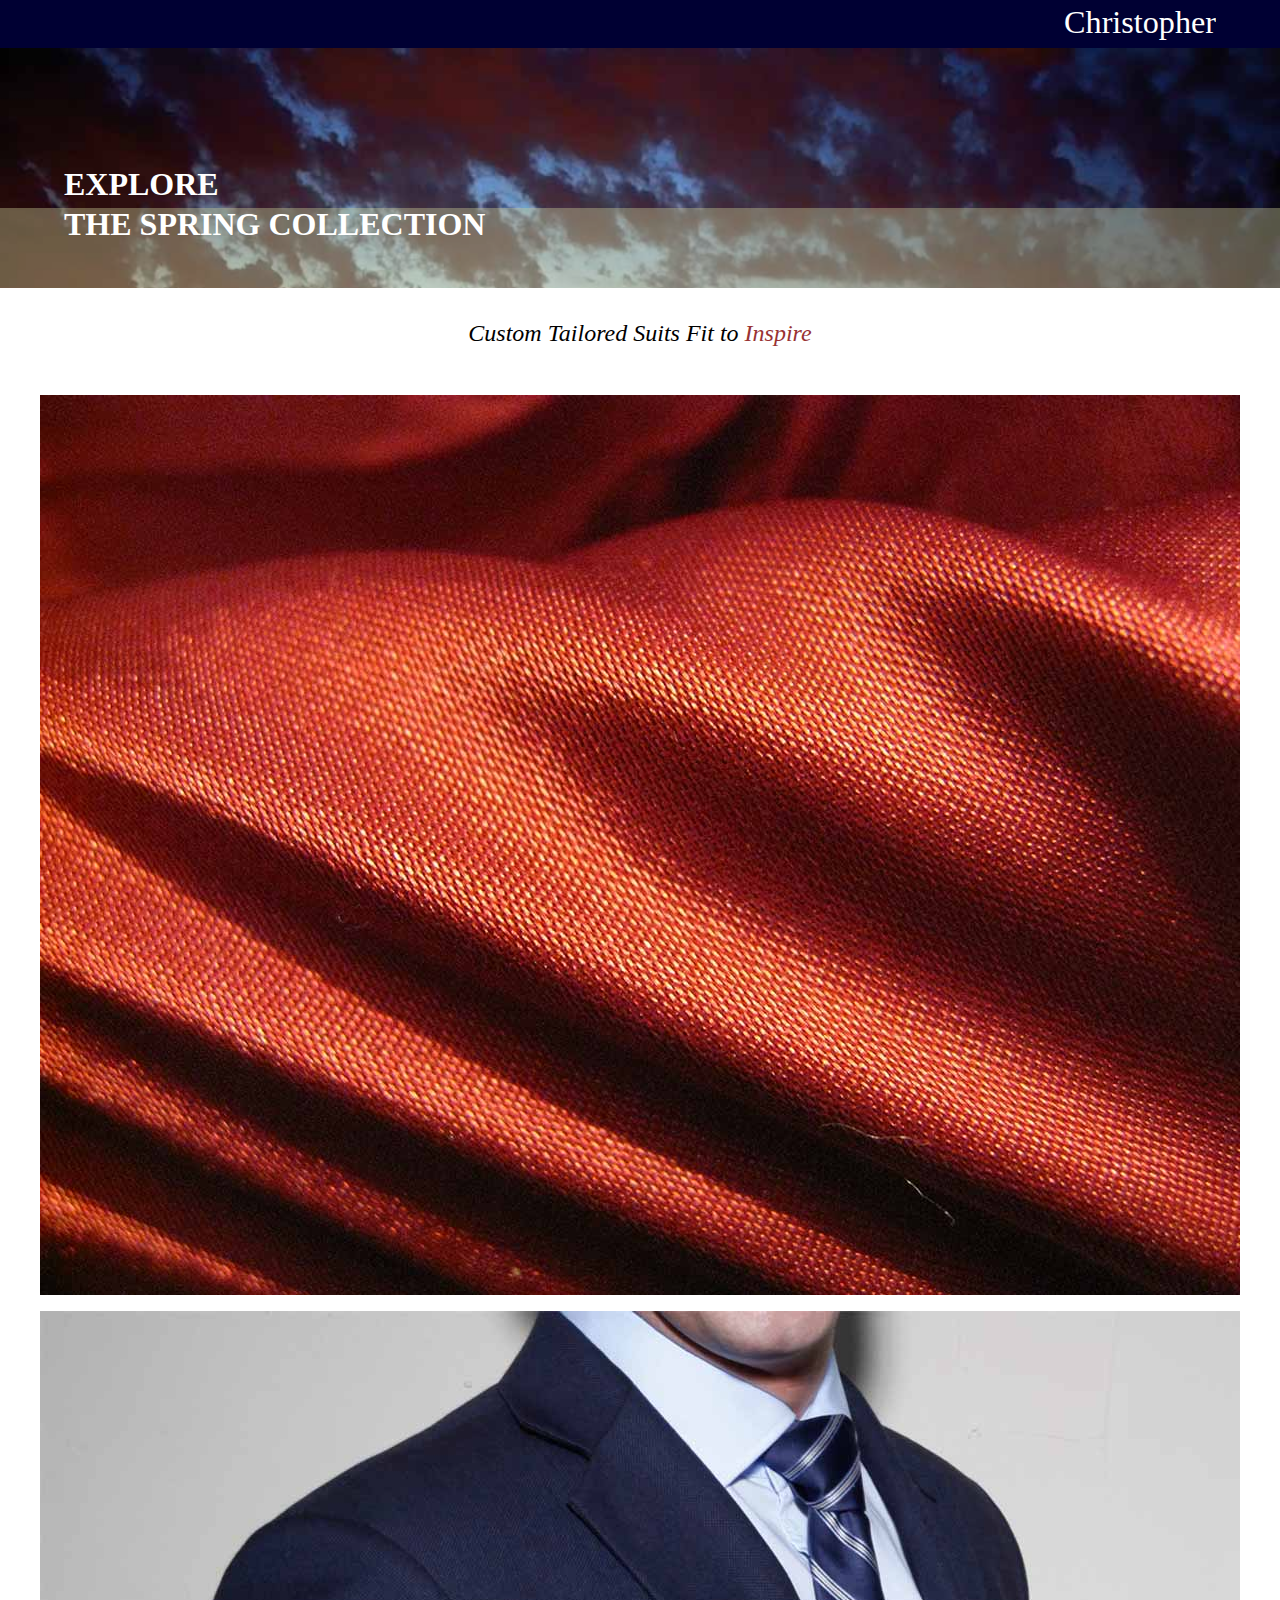
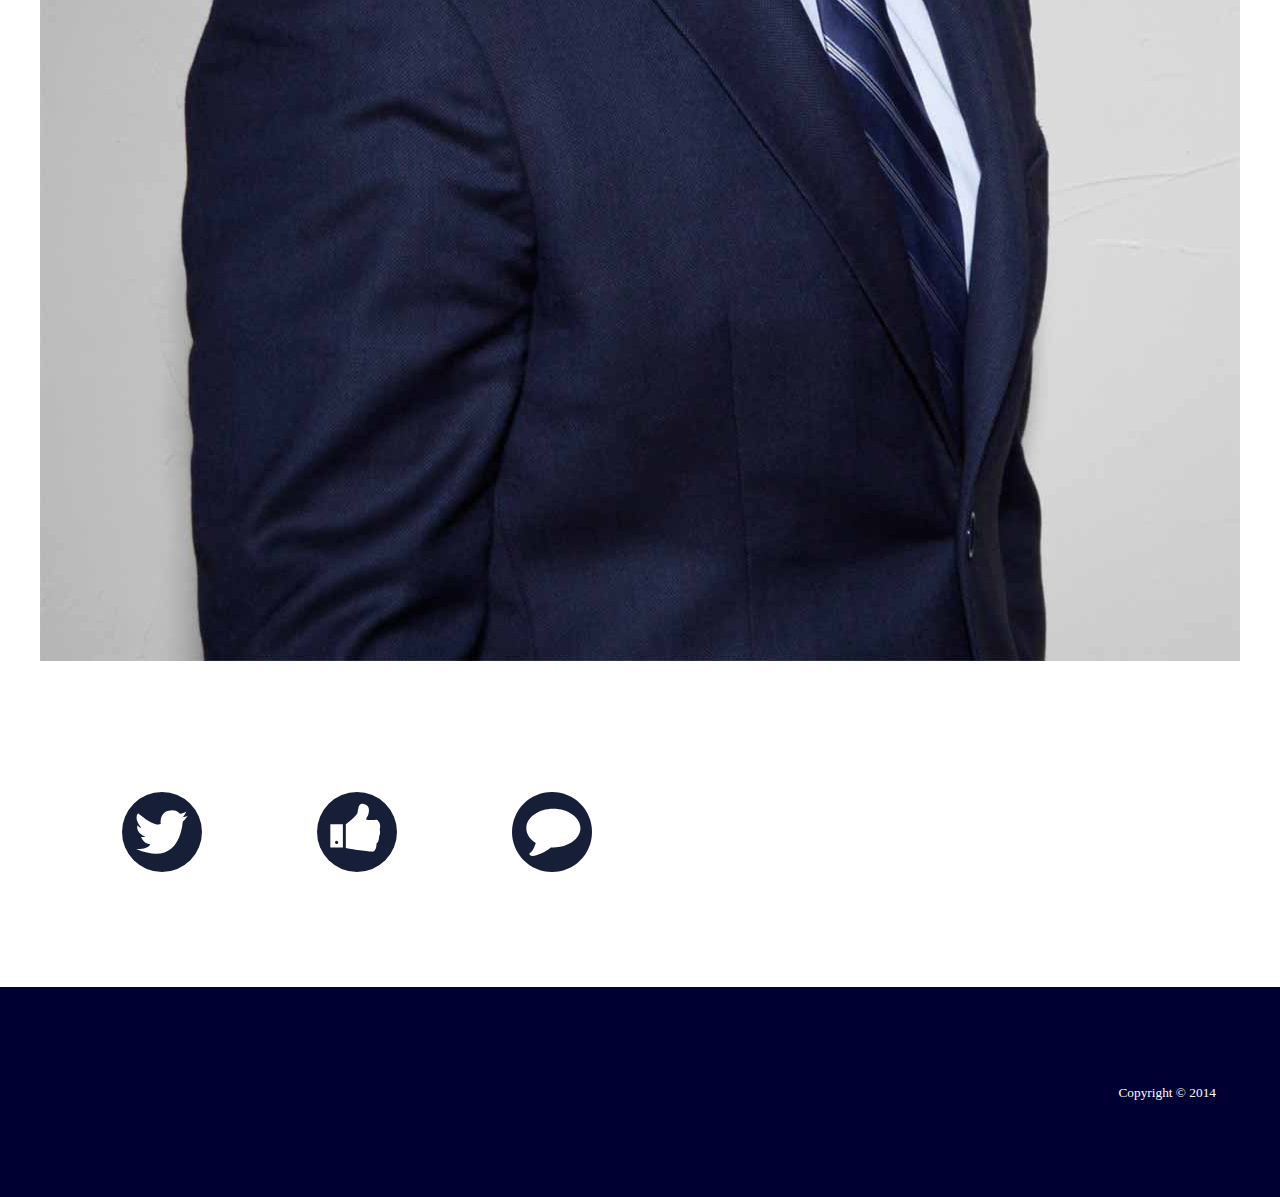
==== index.html @ 6fcc04fe "initial site" ====
<!DOCTYPE html>
<html lang="en-ca">
<head>
	<meta charset="utf-8">
	<title>Christopher Perry</title>
	<meta name="viewport" content="width=device-width,initial-scale=1">
    <link href="css/general.css" rel="stylesheet">
</head>
<body>
    
    <header class="masthead">
        <a href="vivkay.github.io/assignment3"><img src="images/logo-white.svg" alt="logo" class="logo"></a>
    </header>
    
    <div class="billboard">
        <div class="headline">
            <h1>Explore <br> the Spring Collection</h1>
        </div>
    </div>
        
    <h2>Custom Tailored Suits Fit to <span class="burgundy">Inspire</span></h2>
    
     <figure class="about">
        <a href="vivkay.github.io/about">
             <img src="images/satin.jpg" alt="suits">
        </a>
    </figure>
    
    <figure class="suits">
        <a href="vivkay.github.io/suits">
            <img src="images/suit.jpg">
        </a>
    </figure>
 
        <ul class="social">
            
            <li>
                <a href="https://www.twitter.com"> 
                    <img src="images/twitter.svg" alt="twitter">
                </a>
            </li>
            
            <li>
                <a href="https://www.facebook.com"> 
                    <img src="images/facebook.svg" alt="facebook">
                </a>
            </li>
            
            <li>
                <a href="https://www.gmail.com"> 
                    <img src="images/chat.svg" alt="chat">
                </a>
            </li>
            
        </ul>
    
    <footer>
        <p class="copyright"><small>Copyright © 2014</small></p>
    </footer>
    
</body>
</html>
---- css/general.css ----
@charset "utf-8";

@-moz-viewport { width: device-width; scale: 1; }
@-ms-viewport { width: device-width; scale: 1; }
@-o-viewport { width: device-width; scale: 1; }
@-webkit-viewport { width: device-width; scale: 1; }
@viewport { width: device-width; scale: 1; }

* {
	-moz-box-sizing: border-box;
	-webkit-box-sizing: border-box;
	box-sizing: border-box;
}

html {
	-moz-text-size-adjust: 100%;
	-ms-text-size-adjust: 100%;
	-webkit-text-size-adjust: 100%;
	text-size-adjust: 100%;
    font-size: 100%;
}

img {
	width: 100%;
    display: block;
}

body {
    margin: 0;
    padding: 0;
}

.masthead {
    background-color: #000033;
    overflow: hidden;
}

.logo {
    height: 2rem;
    width: auto;
    margin: .5rem 5%;
    float: right;
}

.billboard {
    overflow: hidden;
    background-image: url(../images/city.jpg);
    background-color: black;
    background-repeat: no-repeat;
    background-position: absolute;
    background-size: 100%;
}

billboard-about {
    overflow: hidden;
    background-image: url(../images/city.jpg);
    background-color: black;
    background-repeat: no-repeat;
    background-position: absolute;
    background-size: 100%;
}

.billboard-suits {
    overflow: hidden;
    background-image: url(../images/wine.jpg);
    background-color: black;
    background-repeat: no-repeat;
    background-position: absolute;
    background-size: 100%;
}

h1 {
    position: relative;
    top: -3rem;
    font-family: "Didot", "Garamond", serif;
    font-weight: bold;
    font-size: 2rem;
    line-height: 2.5rem;
    color: white;
    text-transform: uppercase;
    padding: 0.25rem 5%;
    margin: 10rem 0rem; 
}

.headline {
    margin: 0;
    padding: 0;
    height: 5rem;
    background-color: rgba(204, 204, 153, .4);
}

h2 {
    margin: 2rem 10%;
    font: "Didot", "Garamond", serif;
    font-weight: lighter;
    font-size: 1.5rem;
    font-style:italic;
    text-align: center;
}

h3 {
    margin: 1.5rem 10%;
    font: "Didot", "Garamond", serif;
    font-weight: lighter;
    font-size: 1.25rem;
    font-style:italic;
    text-align: center;
}

.burgundy {
    color: #993333;
}

.about {
    float: left;
}

article {
    margin: 0;
    padding: 0;
}

.social {
    overflow: hidden;
    margin: 0;
    padding: 0 5%;
}

.social li {
    float: left;
    list-style-type: none;
    width: 5rem;
    margin: 10% 5%;
    padding: 0;
}

.social li:last-child {
    margin-right: 0;
}

.copyright {
    float: right;
}

.address {
    text-align: center;
    background-color: beige;
}

footer {
    margin: 0;
    padding: 5rem 5%;
    background-color: #000033;
    overflow: hidden;
    color: white;
    clear: both;
}
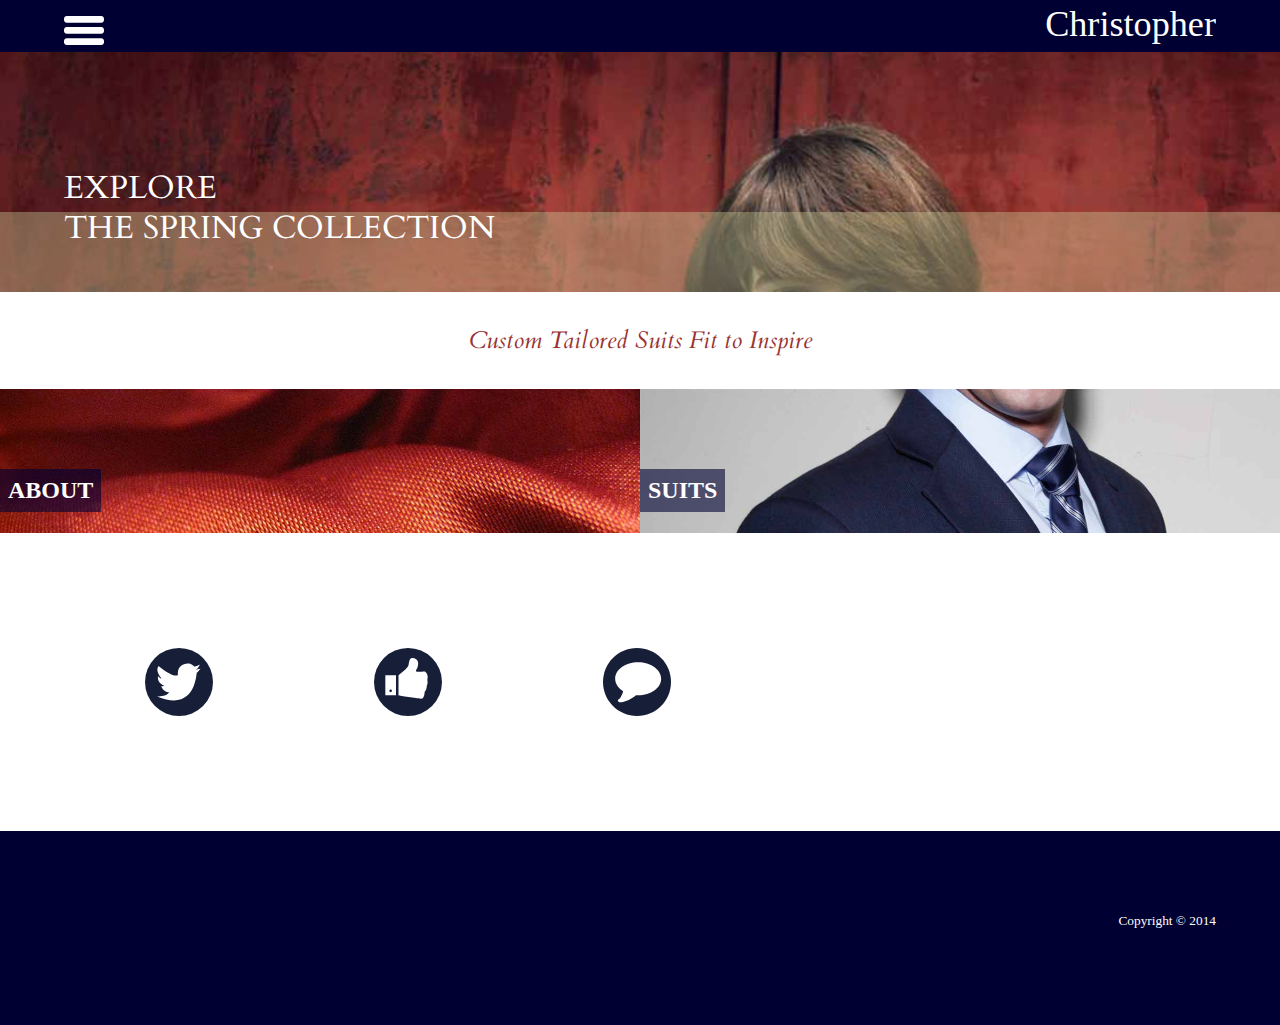
==== commit 24eb5b9a: "initial commit" ====
--- a/index.html
+++ b/index.html
@@ -1,6 +1,8 @@
 <!DOCTYPE html>
 <html lang="en-ca">
 <head>
+    <link href='http://fonts.googleapis.com/css?family=Cardo:700,400italic' rel='stylesheet' type='text/css'>
+    <link href='http://fonts.googleapis.com/css?family=Open+Sans:700' rel='stylesheet' type='text/css'>
 	<meta charset="utf-8">
 	<title>Christopher Perry</title>
 	<meta name="viewport" content="width=device-width,initial-scale=1">
@@ -9,28 +11,44 @@
 <body>
     
     <header class="masthead">
-        <a href="vivkay.github.io/assignment3"><img src="images/logo-white.svg" alt="logo" class="logo"></a>
+        <a href="index.html"><img src="images/logo-white.svg" alt="logo" class="logo"></a>
     </header>
+
+    <a href="#nav" class="nav-btn" data-state="inactive"><img src="images/hamburger.svg">Navigate</a>
     
+    <nav class="nav-top">	
+            <ul>
+				<li><a href="about.html">About</a></li>
+				<li><a href="products.html">
+Suits</a></li>
+			</ul>
+        </nav>
+   
     <div class="billboard">
         <div class="headline">
             <h1>Explore <br> the Spring Collection</h1>
         </div>
     </div>
         
-    <h2>Custom Tailored Suits Fit to <span class="burgundy">Inspire</span></h2>
+    <h2><span class="burgundy">Custom Tailored Suits Fit to Inspire</span></h2>
     
-     <figure class="about">
-        <a href="vivkay.github.io/about">
-             <img src="images/satin.jpg" alt="suits">
-        </a>
-    </figure>
+    <div class="buckets">
     
-    <figure class="suits">
-        <a href="vivkay.github.io/suits">
-            <img src="images/suit.jpg">
-        </a>
-    </figure>
+         <figure>
+                <a href="about.html">
+                    <img src="images/satin.jpg" alt="About">
+                    <figcaption class="bucket-links">About</figcaption>
+                </a>
+            </figure>
+
+        <figure>
+                <a href="products.html">
+                    <img src="images/suit.jpg" alt="Suits">
+                    <figcaption class="bucket-links">Suits</figcaption>
+                </a>
+            </figure>  
+        
+    </div>
  
         <ul class="social">
             
@@ -55,7 +73,11 @@
         </ul>
     
     <footer>
+        
         <p class="copyright"><small>Copyright © 2014</small></p>
+        
+        <script src="js/toggle.js"></script>
+        
     </footer>
     
 </body>
--- a/css/general.css
+++ b/css/general.css
@@ -26,7 +26,7 @@
 }
 
 body {
-    margin: 0;
+    margin: 0rem 0 0;
     padding: 0;
 }
 
@@ -36,44 +36,115 @@
 }
 
 .logo {
-    height: 2rem;
+    height: 2.25rem;
     width: auto;
     margin: .5rem 5%;
     float: right;
 }
 
+.nav-top {
+	max-height: 0; 
+    background-color: #000033;
+    overflow:hidden;
+
+	-moz-transition: all 250ms linear;
+	-o-transition: all 250ms linear;
+	-webkit-transition: all 250ms linear;
+	transition: all 250ms linear;
+}
+
+.nav-top[data-state="expanded"] {
+	max-height: 9rem;
+}
+
+.nav-top ul { 
+	margin: 0;
+    padding: 1.5rem 0;
+    list-style-type: none;
+}
+
+.nav-top a,
+.nav-top a:link,
+.nav-top a:visited {
+	display: block;
+	font-size: 1.25rem;
+    padding: 1rem 5%;
+	color: white;
+	text-decoration: none;
+}
+
+.nav-btn,
+.nav-btn:link,
+.nav-btn:visited {
+	height: 2rem;
+    width: 2.5rem;
+	overflow: hidden;
+    position: absolute;
+    top: 1rem;
+    left: 5%;
+	background: transparent url("../images/icon-nav.svg") no-repeat 0 0;
+	text-indent: 100%;
+	white-space: nowrap; 
+}
+
 .billboard {
+    overflow: hidden;
+    background-image: url(../images/billboard.jpg);
+    background-color: black;
+    background-repeat: no-repeat;
+    background-position: absolute;
+    background-size: 100%;
+}
+
+.billboard-about {
     overflow: hidden;
     background-image: url(../images/city.jpg);
     background-color: black;
     background-repeat: no-repeat;
     background-position: absolute;
     background-size: 100%;
-}
-
-billboard-about {
-    overflow: hidden;
-    background-image: url(../images/city.jpg);
-    background-color: black;
+    height: 15rem;
+}
+
+.billboard-suits {
+    overflow: hidden;
+    background-image: url(../images/wine.jpg);
     background-repeat: no-repeat;
-    background-position: absolute;
+    background-position: repeat;
     background-size: 100%;
-}
-
-.billboard-suits {
-    overflow: hidden;
-    background-image: url(../images/wine.jpg);
-    background-color: black;
-    background-repeat: no-repeat;
-    background-position: absolute;
-    background-size: 100%;
+    height: 15rem;
+}
+
+.headline {
+    margin: 0;
+    padding: 0;
+    height: 5rem;
+    background-color: rgba(204, 204, 153, .4);
+}
+
+.headline-suits {
+    margin: 0;
+    padding: 0;
+    height: 5rem;
+    background-color: rgba(102, 0, 0, .4);
+}
+
+.headline-about {
+    margin: 0;
+    padding: 0;
+    height: 5rem;
+    background-color: rgba(0, 0, 51, .4);
+}
+
+p {
+    margin-top: 0;
 }
 
 h1 {
     position: relative;
     top: -3rem;
-    font-family: "Didot", "Garamond", serif;
-    font-weight: bold;
+    font-family: "Cardo", serif;
+    font-weight: normal;
     font-size: 2rem;
     line-height: 2.5rem;
     color: white;
@@ -82,31 +153,95 @@
     margin: 10rem 0rem; 
 }
 
-.headline {
-    margin: 0;
-    padding: 0;
-    height: 5rem;
-    background-color: rgba(204, 204, 153, .4);
+.h1suits {
+    position: relative;
+    top: 1rem;
+    font-family: "Cardo", serif;
+    font-weight: normal;
+    font-size: 2rem;
+    line-height: 2.5rem;
+    color: white;
+    text-transform: uppercase;
+    padding: 0.25rem 5%;
+    margin: 10rem 0rem; 
+}
+
+.h1about {
+    position: relative;
+    top: 1rem;
+    font-family: "Cardo", serif;
+    font-weight: normal;
+    font-size: 2rem;
+    line-height: 2.5rem;
+    color: white;
+    text-transform: uppercase;
+    padding: 0.25rem 5%;
+    margin: 10rem 0rem; 
 }
 
 h2 {
     margin: 2rem 10%;
-    font: "Didot", "Garamond", serif;
+    font-family: 'Cardo', 'serif';
     font-weight: lighter;
     font-size: 1.5rem;
     font-style:italic;
     text-align: center;
-}
-
-h3 {
-    margin: 1.5rem 10%;
+    color: #000033;
+}
+
+.subhead {
+    font-family: "Open Sans", sans-serif;
+    font-weight: 700;
+    font-size: 1rem;
+    color: #993333;
+    margin-bottom: 0;
+}
+
+h5 {
     font: "Didot", "Garamond", serif;
+    font-weight: bold;
+    font-size: 1.25rem;
+    color: #000033;
+    margin-bottom: 0;
+    margin-top: .5rem;
+}
+
+.bucket-links {
+    font: "Didot", "Garamond", serif;
+    font-weight: bold;
+    font-size: 1.5rem;
+    color: white;
+    position: absolute;
+    text-transform: uppercase;
+    top: 5rem;
+    background-color: rgba(0, 0, 51, .6); 
+    padding: .5rem;
+    text-decoration: none;
+}
+
+.buckets {
+    position: relative;
+    size: 50%;
+    display: inline;
+}
+
+.buckets figure {
+    float: left;
+    width: 50%;
+    height: 9rem;
+    overflow: hidden;
+    margin: 0;
+    padding:0 0 4rem;
+}
+
+.details{
+    font-family: "Didot", "Garamond", serif;
     font-weight: lighter;
-    font-size: 1.25rem;
-    font-style:italic;
-    text-align: center;
-}
-
+    font-size: 1rem;
+    color: black;
+    margin: .25rem 0 2.5em;
+}
+  
 .burgundy {
     color: #993333;
 }
@@ -116,7 +251,7 @@
 }
 
 article {
-    margin: 0;
+    margin:0;
     padding: 0;
 }
 
@@ -124,14 +259,16 @@
     overflow: hidden;
     margin: 0;
     padding: 0 5%;
+    width: 100%;
 }
 
 .social li {
     float: left;
     list-style-type: none;
-    width: 5rem;
-    margin: 10% 5%;
-    padding: 0;
+    width: 4.25rem;
+    margin: 10% 7%;
+    padding: 0;
+    display: inline-block;
 }
 
 .social li:last-child {
@@ -145,7 +282,13 @@
 .address {
     text-align: center;
     background-color: beige;
-}
+    padding: 2rem;
+}
+
+.name {
+    font-size: 1rem;
+    color: gray;
+}  
 
 footer {
     margin: 0;
@@ -154,4 +297,94 @@
     overflow: hidden;
     color: white;
     clear: both;
+}
+
+.left-image {
+    float: left;
+    width: 50%;
+    margin-right: 0.25rem;
+    margin-bottom: 2rem;
+    display: inline;
+}
+
+.buttons {
+    margin: 0;
+    padding: 0;
+    height: 8rem;
+    overflow: hidden;
+}
+
+.left-button {
+    position: relative;
+    float: left;
+    width: 50%;
+    margin: 0;
+    display: inline;
+}
+
+.right-button {
+    position: relative;
+    float: right;
+    width: 50%;
+    margin-left: 0;
+    display: inline;
+}
+
+.pairings {
+    margin: 0;
+    padding: 0;
+    height: 8rem;
+    overflow: hidden;
+}
+
+.pairs {
+    position: relative;
+    float: left;
+    width: 100%;
+    height: 5rem;
+    display: inline;
+    background: gray;
+    padding: 0% 0% 0% 5%;
+}
+
+.left-pair {
+    position: relative;
+    float: left;
+    width: 25%;
+    margin: 0;
+    display: inline;
+}
+
+.right-pair {
+    position: relative;
+    float: left;
+    width: 25%;
+    margin-left: 0;
+    display: inline;
+}
+
+.right-info {
+    float: right;
+    width: 30%;
+    display: inline-block;
+}
+
+.stacked {
+    overflow: hidden;
+    margin: 0 5% 1.5rem;
+    padding: 0;
+}
+
+.stacked img {
+    float: left;
+    width: 45%; 
+    margin: 0 5% 0 0;
+    padding: 0;
+}
+
+.stacked figcaption {
+    float: right;
+    width: 50%;
+    margin: 0;
+    padding: 0;
 }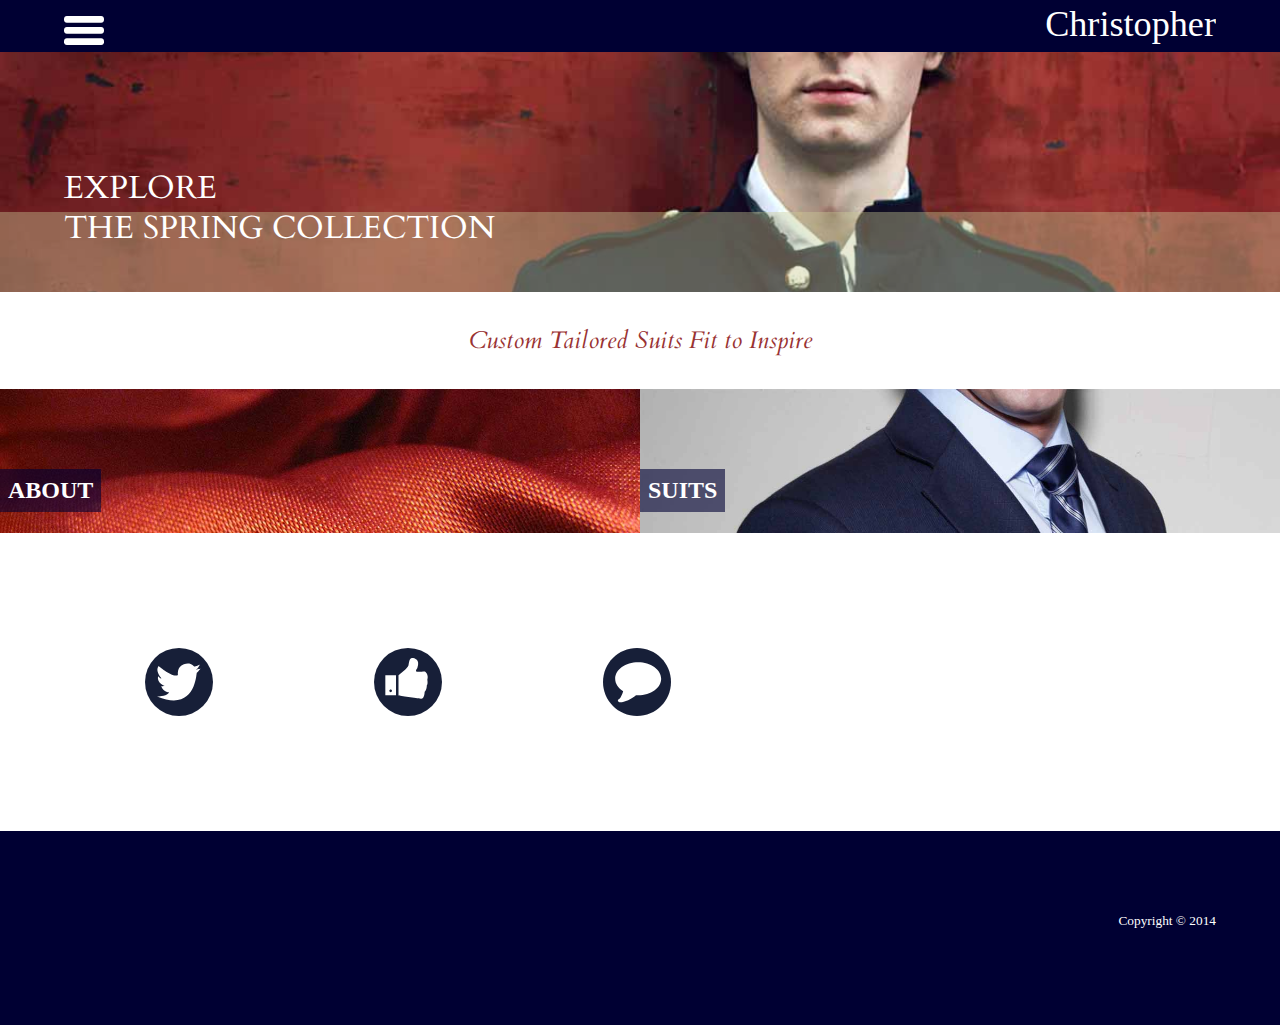
==== commit c77b27e0: "indentation" ====
--- a/index.html
+++ b/index.html
@@ -1,83 +1,89 @@
 <!DOCTYPE html>
 <html lang="en-ca">
 <head>
+	<meta charset="utf-8">
+	<title>Christopher Perry Suits</title>
+	<meta name="viewport" content="width=device-width,initial-scale=1">
+    <link href="css/general.css" rel="stylesheet">
     <link href='http://fonts.googleapis.com/css?family=Cardo:700,400italic' rel='stylesheet' type='text/css'>
     <link href='http://fonts.googleapis.com/css?family=Open+Sans:700' rel='stylesheet' type='text/css'>
-	<meta charset="utf-8">
-	<title>Christopher Perry</title>
-	<meta name="viewport" content="width=device-width,initial-scale=1">
-    <link href="css/general.css" rel="stylesheet">
 </head>
 <body>
     
     <header class="masthead">
-        <a href="index.html"><img src="images/logo-white.svg" alt="logo" class="logo"></a>
+        
+        <a href="index.html">
+            <img src="images/logo-white.svg" alt="logo" class="logo">
+        </a>
+
+        <a href="#nav" class="nav-btn" data-state="inactive">Navigate</a>
+    
+        <nav class="nav-top">	
+            <ul>
+                <li><a href="about.html">ABOUT</a></li>
+                <li><a href="products.html">SUITS</a></li>
+            </ul>
+        </nav>
+        
     </header>
-
-    <a href="#nav" class="nav-btn" data-state="inactive"><img src="images/hamburger.svg">Navigate</a>
-    
-    <nav class="nav-top">	
-            <ul>
-				<li><a href="about.html">About</a></li>
-				<li><a href="products.html">
-Suits</a></li>
-			</ul>
-        </nav>
    
     <div class="billboard">
         <div class="headline">
             <h1>Explore <br> the Spring Collection</h1>
         </div>
     </div>
+    
+    <article>
         
-    <h2><span class="burgundy">Custom Tailored Suits Fit to Inspire</span></h2>
-    
-    <div class="buckets">
-    
-         <figure>
-                <a href="about.html">
+        <h2>
+            <span class="burgundy">Custom Tailored Suits Fit to Inspire</span>
+        </h2>
+
+        <div class="buckets">
+
+            <a href="about.html">
+                <figure>
                     <img src="images/satin.jpg" alt="About">
                     <figcaption class="bucket-links">About</figcaption>
-                </a>
-            </figure>
+                </figure>
+            </a>
 
-        <figure>
-                <a href="products.html">
+            <a href="products.html">
+                <figure>
                     <img src="images/suit.jpg" alt="Suits">
                     <figcaption class="bucket-links">Suits</figcaption>
-                </a>
-            </figure>  
-        
-    </div>
- 
+                </figure>
+            </a>
+
+        </div>
+
         <ul class="social">
-            
+
             <li>
                 <a href="https://www.twitter.com"> 
                     <img src="images/twitter.svg" alt="twitter">
                 </a>
             </li>
-            
+
             <li>
                 <a href="https://www.facebook.com"> 
                     <img src="images/facebook.svg" alt="facebook">
                 </a>
             </li>
-            
+
             <li>
                 <a href="https://www.gmail.com"> 
                     <img src="images/chat.svg" alt="chat">
                 </a>
             </li>
-            
+
         </ul>
+        
+    </article>
     
     <footer>
-        
         <p class="copyright"><small>Copyright © 2014</small></p>
-        
         <script src="js/toggle.js"></script>
-        
     </footer>
     
 </body>
--- a/css/general.css
+++ b/css/general.css
@@ -54,12 +54,12 @@
 }
 
 .nav-top[data-state="expanded"] {
-	max-height: 9rem;
+	max-height: 12rem;
 }
 
 .nav-top ul { 
 	margin: 0;
-    padding: 1.5rem 0;
+    padding: 4rem 0;
     list-style-type: none;
 }
 
@@ -82,7 +82,7 @@
     position: absolute;
     top: 1rem;
     left: 5%;
-	background: transparent url("../images/icon-nav.svg") no-repeat 0 0;
+	background: transparent url("../images/hamburger.svg") no-repeat 0 0;
 	text-indent: 100%;
 	white-space: nowrap; 
 }
@@ -91,8 +91,8 @@
     overflow: hidden;
     background-image: url(../images/billboard.jpg);
     background-color: black;
+    background-position: center center;
     background-repeat: no-repeat;
-    background-position: absolute;
     background-size: 100%;
 }
 
@@ -101,7 +101,7 @@
     background-image: url(../images/city.jpg);
     background-color: black;
     background-repeat: no-repeat;
-    background-position: absolute;
+    background-position: center center;
     background-size: 100%;
     height: 15rem;
 }
@@ -110,7 +110,7 @@
     overflow: hidden;
     background-image: url(../images/wine.jpg);
     background-repeat: no-repeat;
-    background-position: repeat;
+    background-position: center center;
     background-size: 100%;
     height: 15rem;
 }
@@ -221,7 +221,7 @@
 
 .buckets {
     position: relative;
-    size: 50%;
+    width: 50%;
     display: inline;
 }
 
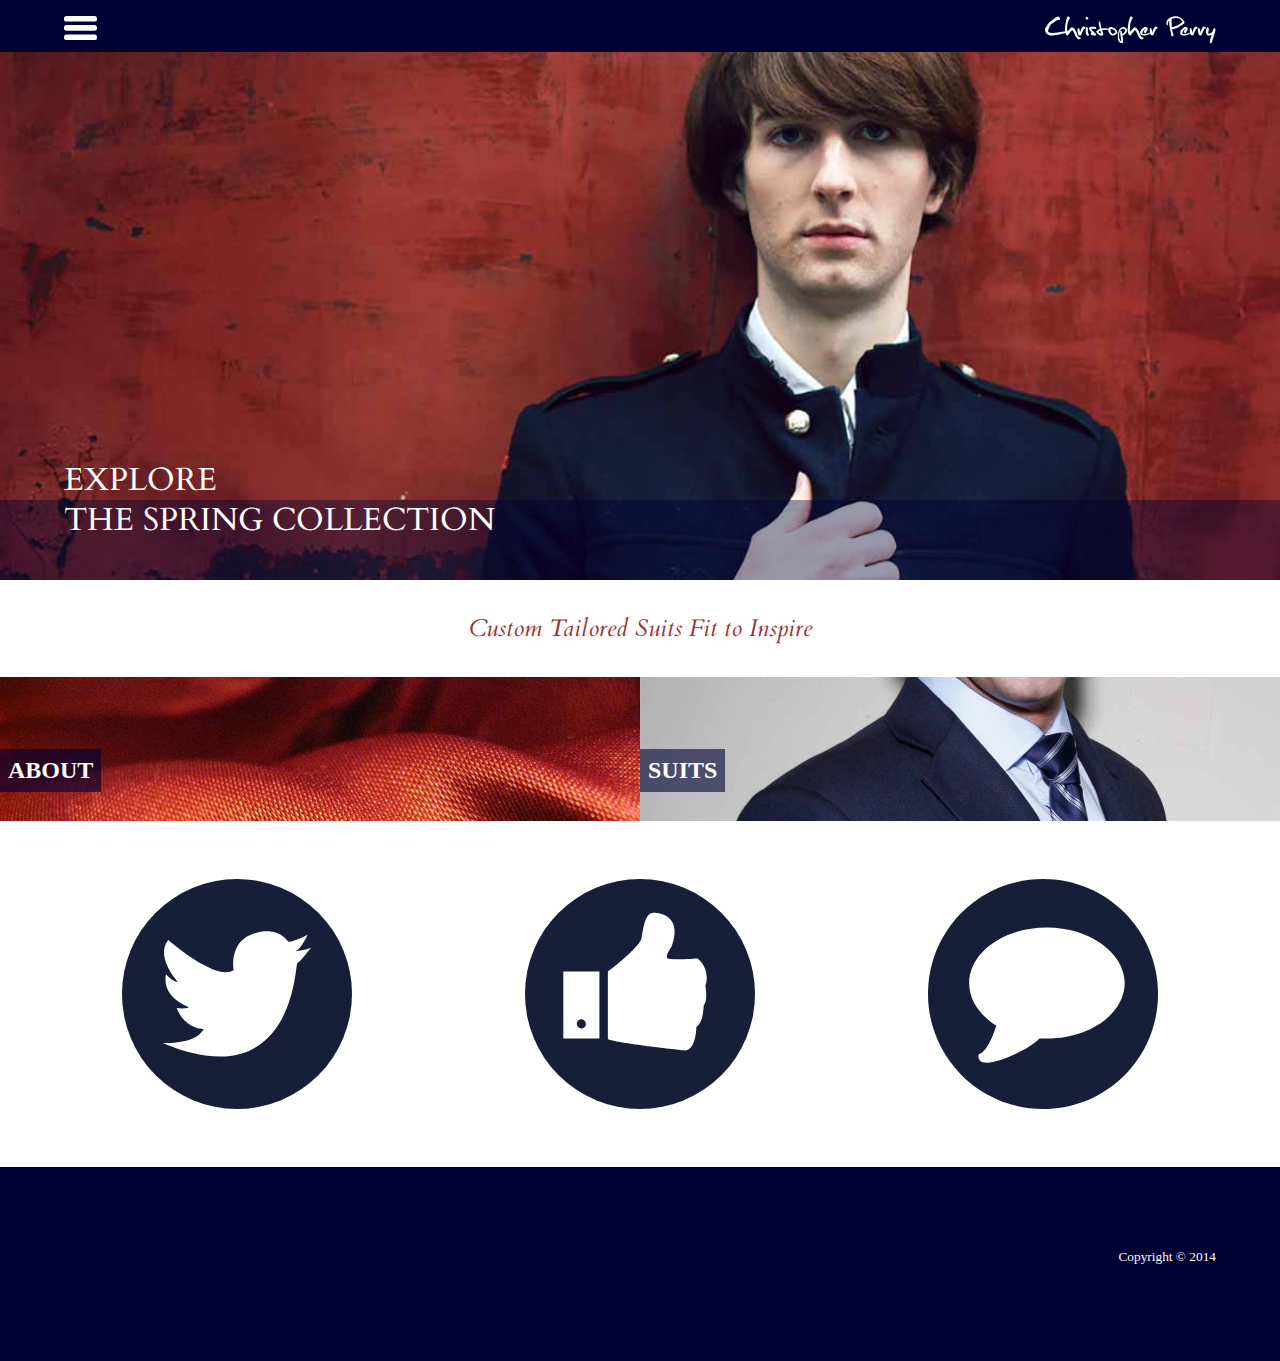
==== commit c2be14a0: "Buckets" ====
--- a/index.html
+++ b/index.html
@@ -44,14 +44,14 @@
             <a href="about.html">
                 <figure>
                     <img src="images/satin.jpg" alt="About">
-                    <figcaption class="bucket-links">About</figcaption>
+                    <figcaption >About</figcaption>
                 </figure>
             </a>
 
             <a href="products.html">
                 <figure>
                     <img src="images/suit.jpg" alt="Suits">
-                    <figcaption class="bucket-links">Suits</figcaption>
+                    <figcaption>Suits</figcaption>
                 </figure>
             </a>
 
--- a/css/general.css
+++ b/css/general.css
@@ -26,13 +26,13 @@
 }
 
 body {
-    margin: 0rem 0 0;
+    margin: 0;
     padding: 0;
 }
 
 .masthead {
+    overflow: hidden;
     background-color: #000033;
-    overflow: hidden;
 }
 
 .logo {
@@ -42,11 +42,24 @@
     float: right;
 }
 
+.nav-btn,
+.nav-btn:link,
+.nav-btn:visited {
+	height: 1.5rem;
+    width: 2.5rem;
+	overflow: hidden;
+    position: absolute;
+    top: 1rem;
+    left: 5%;
+	background: transparent url("../images/hamburger.svg") no-repeat 0 0;
+	text-indent: 100%;
+	white-space: nowrap; 
+}
+
 .nav-top {
 	max-height: 0; 
     background-color: #000033;
     overflow:hidden;
-
 	-moz-transition: all 250ms linear;
 	-o-transition: all 250ms linear;
 	-webkit-transition: all 250ms linear;
@@ -73,110 +86,99 @@
 	text-decoration: none;
 }
 
-.nav-btn,
-.nav-btn:link,
-.nav-btn:visited {
-	height: 2rem;
-    width: 2.5rem;
-	overflow: hidden;
-    position: absolute;
-    top: 1rem;
-    left: 5%;
-	background: transparent url("../images/hamburger.svg") no-repeat 0 0;
-	text-indent: 100%;
-	white-space: nowrap; 
-}
-
 .billboard {
     overflow: hidden;
     background-image: url(../images/billboard.jpg);
-    background-color: black;
-    background-position: center center;
-    background-repeat: no-repeat;
-    background-size: 100%;
-}
-
-.billboard-about {
-    overflow: hidden;
-    background-image: url(../images/city.jpg);
     background-color: black;
     background-repeat: no-repeat;
     background-position: center center;
     background-size: 100%;
-    height: 15rem;
-}
-
-.billboard-suits {
-    overflow: hidden;
-    background-image: url(../images/wine.jpg);
+}
+
+.billboard-about {
+    overflow: hidden;
+    width: 100%;
+    height: 10rem;
+    background-image: url(../images/city.jpg);
+    background-color: white;
     background-repeat: no-repeat;
     background-position: center center;
     background-size: 100%;
-    height: 15rem;
-}
-
-.headline {
-    margin: 0;
-    padding: 0;
-    height: 5rem;
-    background-color: rgba(204, 204, 153, .4);
-}
-
-.headline-suits {
-    margin: 0;
-    padding: 0;
-    height: 5rem;
-    background-color: rgba(102, 0, 0, .4);
-}
-
-.headline-about {
-    margin: 0;
-    padding: 0;
-    height: 5rem;
-    background-color: rgba(0, 0, 51, .4);
-}
-
-p {
-    margin-top: 0;
+}
+
+.billboard-suits {
+    overflow: hidden;
+    width: 100%;
+    height: 10rem;
+    background-image: url(../images/wine.jpg);
+    background-color: white;
+    background-repeat: no-repeat;
+    background-position: center center;
+    background-size: 100%;
 }
 
 h1 {
-    position: relative;
-    top: -3rem;
+    margin: 35% 5%;
+    padding: -5% 5%;
+    top: -50%;
+    position: relative;
     font-family: "Cardo", serif;
     font-weight: normal;
     font-size: 2rem;
     line-height: 2.5rem;
     color: white;
     text-transform: uppercase;
+}
+
+.h1about {
+    margin: 3.5rem 0rem;
     padding: 0.25rem 5%;
-    margin: 10rem 0rem; 
-}
-
-.h1suits {
-    position: relative;
-    top: 1rem;
+    top: .75rem;
+    position: relative;
     font-family: "Cardo", serif;
     font-weight: normal;
     font-size: 2rem;
     line-height: 2.5rem;
     color: white;
     text-transform: uppercase;
+}
+
+.h1suits {
+    position: relative;
+    top: .75rem;
     padding: 0.25rem 5%;
-    margin: 10rem 0rem; 
-}
-
-.h1about {
-    position: relative;
-    top: 1rem;
+    margin: 3.5rem 0rem;
     font-family: "Cardo", serif;
     font-weight: normal;
     font-size: 2rem;
     line-height: 2.5rem;
     color: white;
     text-transform: uppercase;
-    padding: 0.25rem 5%;
-    margin: 10rem 0rem; 
+}
+
+.headline {
+    margin: 0;
+    padding: 0;
+    height: 5rem;
+    background-color: rgba(0, 0, 51, .4);
+}
+
+.headline-about {
+    height: 4rem;
+    padding: 0;
+    margin: 5rem 0 -1rem 0;
+    background-color: rgba(51, 0, 0, .5);
+}
+
+.headline-suits {
+    height: 4rem;
+    padding: 0;
+    margin: 5rem 0 -1rem 0;
+    background-color: rgba(102, 0, 0, .4);
+}
+
+p {
+    margin-top: 0;
 }
 
 h2 {
@@ -197,23 +199,14 @@
     margin-bottom: 0;
 }
 
-h5 {
-    font: "Didot", "Garamond", serif;
-    font-weight: bold;
-    font-size: 1.25rem;
-    color: #000033;
-    margin-bottom: 0;
-    margin-top: .5rem;
-}
-
-.bucket-links {
+.buckets figcaption {
     font: "Didot", "Garamond", serif;
     font-weight: bold;
     font-size: 1.5rem;
     color: white;
     position: absolute;
     text-transform: uppercase;
-    top: 5rem;
+    top: 4.5rem;
     background-color: rgba(0, 0, 51, .6); 
     padding: .5rem;
     text-decoration: none;
@@ -222,6 +215,7 @@
 .buckets {
     position: relative;
     width: 50%;
+    height: 9rem;
     display: inline;
 }
 
@@ -231,27 +225,35 @@
     height: 9rem;
     overflow: hidden;
     margin: 0;
-    padding:0 0 4rem;
-}
-
-.details{
-    font-family: "Didot", "Garamond", serif;
-    font-weight: lighter;
-    font-size: 1rem;
-    color: black;
-    margin: .25rem 0 2.5em;
-}
-  
+    padding:0;
+}
+ 
 .burgundy {
     color: #993333;
 }
 
-.about {
-    float: left;
-}
-
 article {
     margin:0;
+    padding: 0;
+}
+
+.stacked {
+    overflow: hidden;
+    margin: 0 5% 1.5rem;
+    padding: 0;
+}
+
+.stacked img {
+    float: left;
+    width: 45%; 
+    margin: 0 5% 0 0;
+    padding: 0;
+}
+
+.stacked figcaption {
+    float: right;
+    width: 50%;
+    margin: 0;
     padding: 0;
 }
 
@@ -265,9 +267,9 @@
 .social li {
     float: left;
     list-style-type: none;
-    width: 4.25rem;
-    margin: 10% 7%;
-    padding: 0;
+    width: 30%;
+    margin: 0 5% 0 0;
+    padding: 5%;
     display: inline-block;
 }
 
@@ -285,11 +287,6 @@
     padding: 2rem;
 }
 
-.name {
-    font-size: 1rem;
-    color: gray;
-}  
-
 footer {
     margin: 0;
     padding: 5rem 5%;
@@ -297,94 +294,4 @@
     overflow: hidden;
     color: white;
     clear: both;
-}
-
-.left-image {
-    float: left;
-    width: 50%;
-    margin-right: 0.25rem;
-    margin-bottom: 2rem;
-    display: inline;
-}
-
-.buttons {
-    margin: 0;
-    padding: 0;
-    height: 8rem;
-    overflow: hidden;
-}
-
-.left-button {
-    position: relative;
-    float: left;
-    width: 50%;
-    margin: 0;
-    display: inline;
-}
-
-.right-button {
-    position: relative;
-    float: right;
-    width: 50%;
-    margin-left: 0;
-    display: inline;
-}
-
-.pairings {
-    margin: 0;
-    padding: 0;
-    height: 8rem;
-    overflow: hidden;
-}
-
-.pairs {
-    position: relative;
-    float: left;
-    width: 100%;
-    height: 5rem;
-    display: inline;
-    background: gray;
-    padding: 0% 0% 0% 5%;
-}
-
-.left-pair {
-    position: relative;
-    float: left;
-    width: 25%;
-    margin: 0;
-    display: inline;
-}
-
-.right-pair {
-    position: relative;
-    float: left;
-    width: 25%;
-    margin-left: 0;
-    display: inline;
-}
-
-.right-info {
-    float: right;
-    width: 30%;
-    display: inline-block;
-}
-
-.stacked {
-    overflow: hidden;
-    margin: 0 5% 1.5rem;
-    padding: 0;
-}
-
-.stacked img {
-    float: left;
-    width: 45%; 
-    margin: 0 5% 0 0;
-    padding: 0;
-}
-
-.stacked figcaption {
-    float: right;
-    width: 50%;
-    margin: 0;
-    padding: 0;
 }